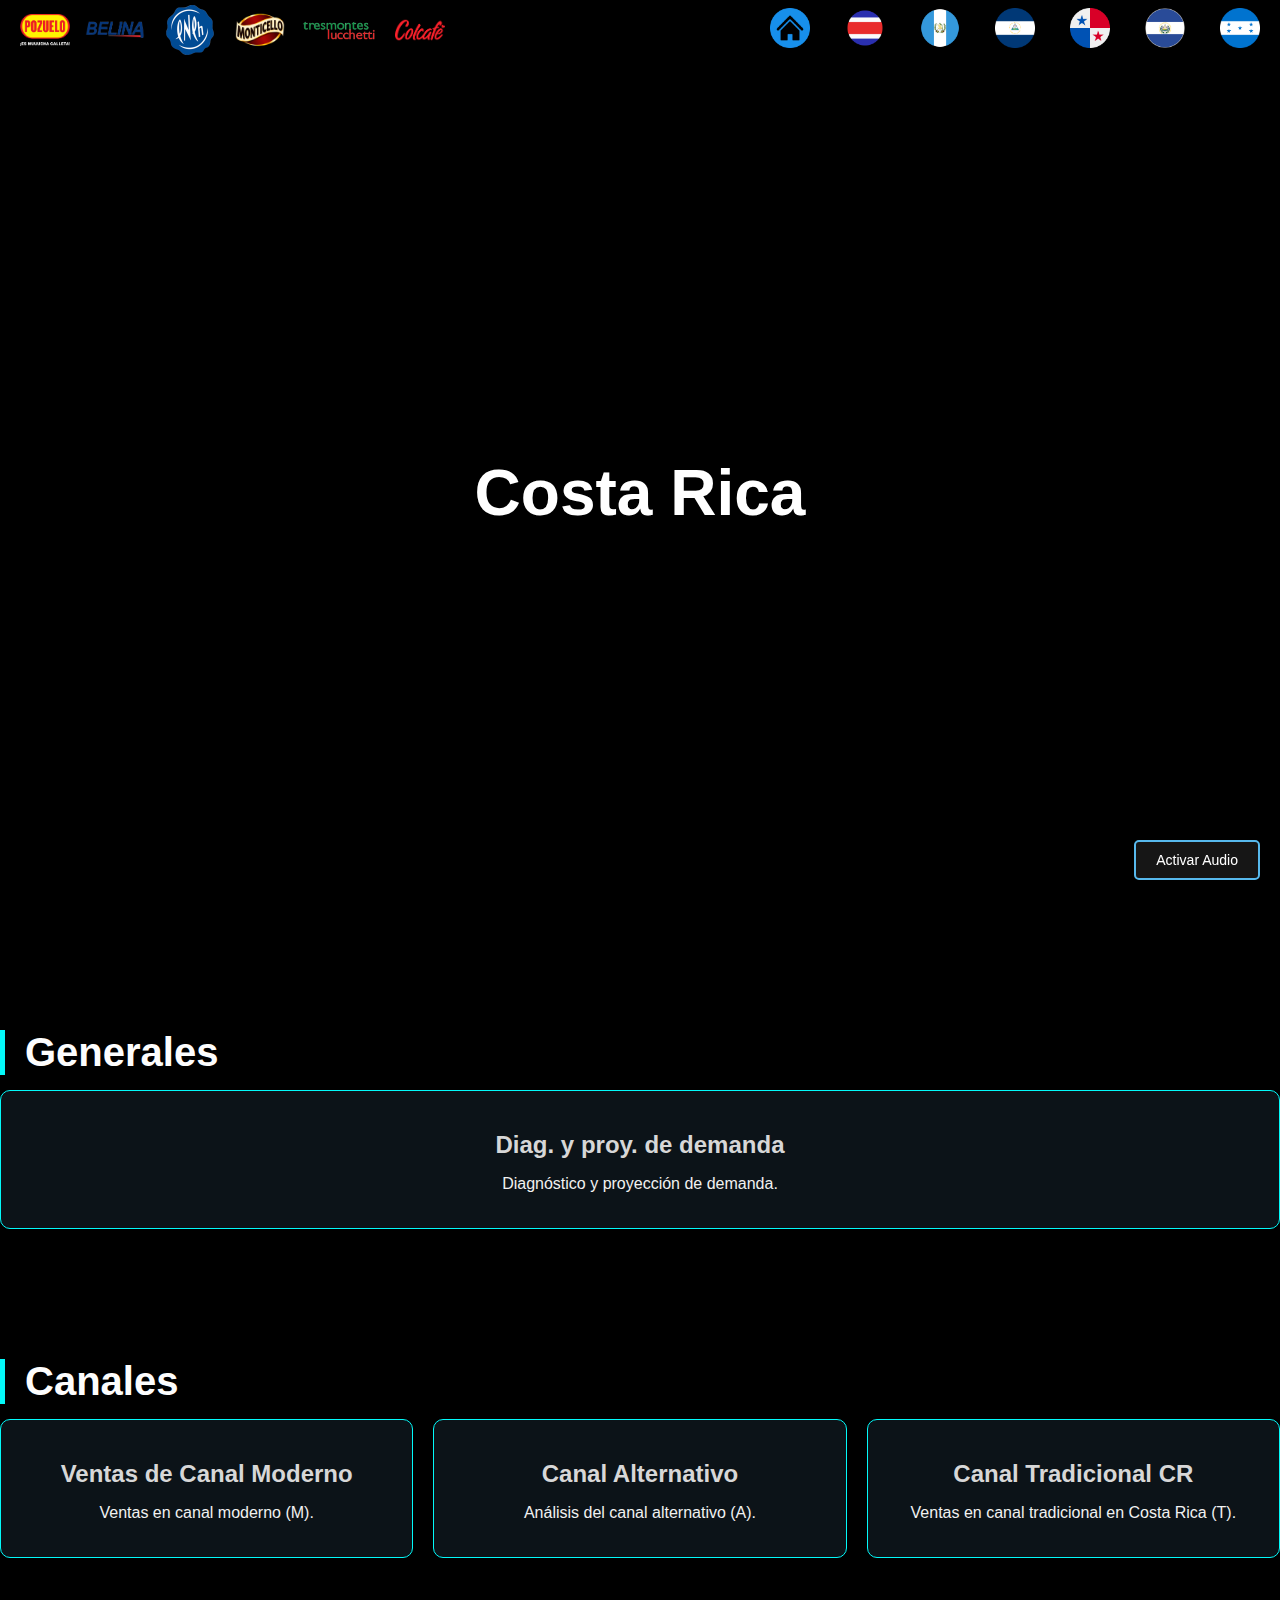
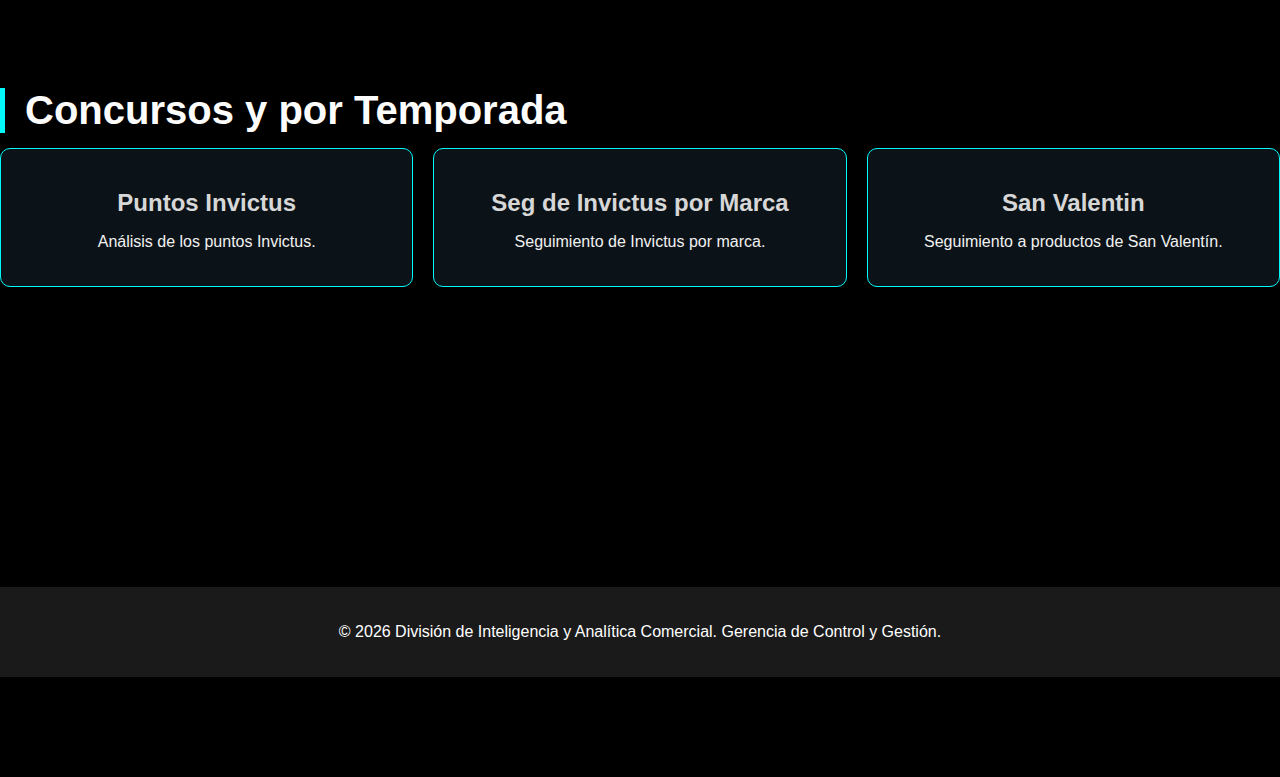
==== cr.html @ caa4abe6 "Add files via upload" ====
<!DOCTYPE html>
<html lang="es">
<head>
    <meta charset="UTF-8">
    <meta name="viewport" content="width=device-width, initial-scale=1.0">
    <title>Inteligencia y Analítica Comercial</title>
    <link rel="stylesheet" href="styles.css">
</head>

<button id="audio-button" onclick="toggleAudio()">Activar Audio</button>

<body>
    <audio id="background-music" loop muted>
        <source src="musica.webm" type="audio/webm">
        Tu navegador no soporta el elemento de audio.
    </audio>
    
   

    <header class="header">
       
        <!-- Logos del lado izquierdo -->
        <div class="logo-container left-logos">
            <img src="Negocios/pz.png" alt="Logo 1" class="company-logo logo-pz">
            <img src="Negocios/be.png" alt="Logo 2" class="company-logo logo-be">
            <img src="Negocios/cnch.png" alt="Logo 3" class="company-logo logo-cnch">
            <img src="Negocios/mn.png" alt="Logo 4" class="company-logo logo-mn">
            <img src="Negocios/tm.png" alt="Logo 5" class="company-logo logo-tm">
            <img src="Negocios/cc.png" alt="Logo 6" class="company-logo logo-cc">
        </div>
    
        <!-- Logos del lado derecho -->
        <div class="logo-container right-logos">
            <a href="index.html">
                <img src="Paises/home.png" alt="Inicio" class="company-logo logo-home">
            </a>
            <a href="cr.html">
                <img src="Paises/cr.png" alt="Costa Rica" class="company-logo logo-cr">
            </a>
            <a href="gt.html">
                <img src="Paises/gt.png" alt="Guatemala" class="company-logo logo-gt">
            </a>
            <a href="ni.html">
                <img src="Paises/ni.png" alt="Nicaragua" class="company-logo logo-ni">
            </a>
            <a href="pa.html">
                <img src="Paises/pa.png" alt="Panamá" class="company-logo logo-pa">
            </a>
            <a href="sv.html">
                <img src="Paises/sv.png" alt="El Salvador" class="company-logo logo-sv">
            </a>
            <a href="hn.html">
                <img src="Paises/hn.png" alt="Honduras" class="company-logo logo-hn">
            </a>
        </div>
            </header>
    
    
    <!-- Sección de video de introducción -->
    <div class="hero-section">

        <!-- Contenedor del título y el GIF -->
        <div class="content-container">
            <!-- Título principal -->
            <h1 class="hero-title_paises" id="titleSection"> Costa Rica </h1>
        </div>
    </div>






        <div class="intro-title">
        </div>


        <h2 class="section-title">Generales</h2>
        <div class="grid-container">
   
            <a href="https://app.powerbi.com/reportEmbed?reportId=870f4114-0eff-41e1-b656-435592fafd74&autoAuth=true&ctid=820fb4b7-4c99-4234-8e77-5038c7b08160" class="report-card" target="_blank">
                <h2 class="report-title">Diag. y proy. de demanda</h2>
                <p class="report-description">Diagnóstico y proyección de demanda.</p>
            </a>
            
     
  
        </div>


        <div class="intro-title">
        </div>



        <h2 class="section-title">Canales</h2>
        <div class="grid-container">
            <!-- Tarjetas de reportes -->
            <!-- Repite esta estructura para cada reporte -->
            
            <a href="https://app.powerbi.com/reportEmbed?reportId=067155af-00c3-4f6c-9f44-f20eb601920e&autoAuth=true&ctid=820fb4b7-4c99-4234-8e77-5038c7b08160" class="report-card" target="_blank">
                <h2 class="report-title">Ventas de Canal Moderno</h2>
                <p class="report-description">Ventas en canal moderno (M).</p>
            </a>

            <a href="https://app.powerbi.com/reportEmbed?reportId=6ba111f3-7c99-4e8c-9124-07a9f9ea5598&autoAuth=true&ctid=820fb4b7-4c99-4234-8e77-5038c7b08160" class="report-card" target="_blank">
                <h2 class="report-title">Canal Alternativo</h2>
                <p class="report-description">Análisis del canal alternativo (A).</p>
            </a>
            
            <a href="https://app.powerbi.com/reportEmbed?reportId=f140df79-e939-4792-bbfd-289208feb7a7&autoAuth=true&ctid=820fb4b7-4c99-4234-8e77-5038c7b08160" class="report-card" target="_blank">
                <h2 class="report-title">Canal Tradicional CR</h2>
                <p class="report-description">Ventas en canal tradicional en Costa Rica (T).</p>
            </a>
        </div>



        <div class="intro-title">
        </div>

        <h2 class="section-title">Concursos y por Temporada</h2>
        <div class="grid-container">
            <!-- Tarjetas de reportes -->
            <!-- Repite esta estructura para cada reporte -->
            
            
            <a href="https://lookerstudio.google.com/reporting/a5699c7a-8678-40a9-bf2e-cd4897d7f167" class="report-card" target="_blank">
                <h2 class="report-title">Puntos Invictus</h2>
                <p class="report-description">Análisis de los puntos Invictus.</p>
            </a>
        
            <a href="https://lookerstudio.google.com/s/qFAMxRIc_8o" class="report-card" target="_blank">
                <h2 class="report-title">Seg de Invictus por Marca</h2>
                <p class="report-description">Seguimiento de Invictus por marca.</p>
            </a>

            <!-- <a href="https://lookerstudio.google.com/s/hvMQRsELWe4" class="report-card" target="_blank">
                <h2 class="report-title">Concurso Lucchetti</h2>
                <p class="report-description">Datos relacionados con el concurso Lucchetti.</p>
            </a> -->
            
            <a href="https://lookerstudio.google.com/s/pIA4o30tIjk" class="report-card" target="_blank">
                <h2 class="report-title">San Valentin</h2>
                <p class="report-description">Seguimiento a productos de San Valentín.</p>
            </a>
        </div>

    


       








    </section>


    <div class="intro-title">
    </div>

    <div class="intro-title">
    </div>

    <div class="intro-title">
    </div>

    <footer class="footer">
        <p>&copy; <span id="currentYear"></span> División de Inteligencia y Analítica Comercial. Gerencia de Control y Gestión.</p>
    </footer>
    
    <div class="intro-title">
     </div>

    <script>
        // Script para establecer el año actual en el pie de página
        document.getElementById("currentYear").textContent = new Date().getFullYear();
    </script>

    <script>
        window.addEventListener('DOMContentLoaded', () => {
            // Definir la duración del desplazamiento (en milisegundos)
            const idleTimeLimit = 10000; // 10 segundos de inactividad para activar el scroll automático

            // Definir el punto específico para el desplazamiento (en píxeles)
            const scrollPoint = 780; // Desplazarse a los 500 píxeles de la página

            // Variable para almacenar el temporizador de inactividad
            let inactivityTimer;

            // Función para hacer scroll hacia el punto especificado
            const scrollToPoint = (position) => {
                window.scrollTo({
                    top: position, 
                    behavior: 'smooth' // Scroll suave
                });
            };

            // Función para iniciar el scroll automático después de la inactividad
            const startAutoScroll = () => {
                // Este setTimeout ejecuta el scroll después de 10 segundos de inactividad
                inactivityTimer = setTimeout(() => {
                    scrollToPoint(scrollPoint); // Hacer scroll hacia el punto especificado
                }, idleTimeLimit);
            };

            // Iniciar el scroll automático al cargar la página si no hay interacción
            startAutoScroll();

            // Detener el scroll automático cuando el usuario haga scroll
            window.addEventListener('scroll', () => {
                clearTimeout(inactivityTimer); // Detener el temporizador de inactividad
                // Después de que el usuario haga scroll, no se activará más el scroll automático
            });
        });
    </script>





    <script>
        // Obtener los elementos de video, gif y título
        const videoElement = document.getElementById('videoSection');
        const gifElement = document.getElementById('gifSection');
        const titleElement = document.getElementById('titleSection');

        // Definir el punto de scroll
        const scrollPoint = 780;

        // Función para hacer el scroll
        function scrollToPoint() {
            window.scrollTo({
                top: scrollPoint,
                behavior: 'smooth' // Esto agrega una animación de desplazamiento suave
            });
        }

        // Agregar el evento de clic a los elementos
        videoElement.addEventListener('click', scrollToPoint);
        gifElement.addEventListener('click', scrollToPoint);
        titleElement.addEventListener('click', scrollToPoint);

    </script>


















    <script>
        const audio = document.getElementById('background-music');
        const button = document.getElementById('audio-button');

        function toggleAudio() {
            if (audio.paused) {
                audio.play();  // Reproduce el audio
                audio.muted = false;  // Desactiva el silencio
                button.textContent = 'Pausar Audio'; // Cambia el texto del botón
            } else {
                audio.pause();  // Pausa el audio
                button.textContent = 'Activar Audio'; // Cambia el texto del botón
            }
        }
    </script>
</body>


</html>
---- styles.css ----
/* Estilos generales */
body {
    background-color: #000; /* Fondo negro en todo el sitio */
    margin: 0;
    padding: 0;
    font-family: Arial, sans-serif;
}

/* Encabezado */
.header {
    position: fixed;
    top: 0;
    width: 100%;
    height: 60px;
    background-color: rgba(0, 0, 0, 0.8);
    display: flex;
    align-items: center;
    justify-content: space-between; /* Espaciado uniforme entre elementos */
    z-index: 10;
    box-shadow: 0 2px 5px rgba(0, 0, 0, 0.5);
    padding: 0 20px; /* Espaciado lateral */
}


.logo-container {
    display: flex;
    align-items: center;
    gap: 15px; /* Espaciado entre logos */
}

.header-text {
    white-space: normal; /* Permite el salto de línea */
    font-size: 14px;
    font-weight: bold;
    text-align: right;
    color: #ffffff; /* Color blanco */
    display: none; /* Inicialmente oculto */
    transition: opacity 0.5s ease; /* Transición de opacidad para suavizar la aparición */
    flex-grow: 0.85; /* Hace que el texto ocupe el espacio disponible */
    overflow: hidden; /* Asegura que no se recorte el texto */
}

/* Tamaño general de los logos */
.company-logo {
    object-fit: contain; /* Asegura que la proporción de la imagen se mantenga */
}

/* Estilos específicos para cada logo */
.logo-pz {
    width: 50px;
    height: 50px;
}

.logo-be {
    width: 60px;
    height: 40px;
}

.logo-cnch {
    width: 60px;
    height: 50px;
}

.logo-mn {
    width: 50px;
    height: 50px;
}

.logo-tm {
    width: 80px;
    height: 60px;
}

.logo-cc {
    width: 50px;
    height: 50px;
}


/* Estilos específicos para los logos de la derecha */
.logo-cr,
.logo-gt,
.logo-ni,
.logo-pa,
.logo-sv,
.logo-hn,
.logo-home {
    width: 40px;
    height: 40px;
}

/* Contenedor de logos del lado derecho */
.right-logos {
    justify-content: flex-end;
    padding-right: 20px; /* Agrega espacio entre los logos y el borde derecho */
}

/* Si prefieres margen en el último logo del lado derecho */
.right-logos .company-logo:last-child {
    margin-right: 20px; /* Espacio específico solo para el último logo */
}


/* Sección de video de introducción */
.hero-section {
    width: 100%;
    height: 100vh;
    overflow: hidden;
    position: relative;
}

.gif-overlay {
    position: absolute;
    z-index: 2; /* Above the video */
    width: 220px; /* Adjust size */
    height: auto;
    top: 300px; /* Control position Y */
    left: 290px; /* Control position X */
}

.background-video {
    position: absolute;
    top: 0;
    left: 0;
    width: 100%;
    height: 100%;
    object-fit: cover;
    z-index: -1;
}

.hero-title {
    position: absolute;
    top: 50%;
    left: 55%;
    transform: translate(-50%, -50%);
    font-size: 4rem;
    text-align: center; /* Alineación centrada */
    color: #fff;
    text-shadow: 10px 10px 10px rgba(0, 0, 0, 0.6);
}

.hero-title_paises {
    position: absolute;
    top: 50%;
    left: 50%;
    transform: translate(-50%, -50%);
    font-size: 4rem;
    text-align: center; /* Alineación centrada */
    color: #fff;
    text-shadow: 10px 10px 10px rgba(0, 0, 0, 0.6);
}

/* Título entre el video y los reportes */
.intro-title {
    padding: 50px;
    background-color: transparent;
    color: transparent;
    font-size: 0;
    text-align: center;
}

/* Sección de reportes */
.reports-section {
    padding: 150px 50px 50px;
    margin-top: 100px; /* Evita que se superponga con el encabezado */
    background: linear-gradient(to bottom, #000000, #00000000);
    position: relative;
}


/* Estilo para los títulos de las secciones */
.section-title {
    font-size: 40px; /* Tamaño del texto */
    font-weight: bold; /* Negrita */
    color: #fdfdfd; /* Color del texto (puedes cambiarlo por el que prefieras) */
    margin-top: 30px; /* Espacio superior */
    margin-bottom: 15px; /* Espacio inferior */
    text-align: left; /* Alineación del texto */
    padding-left: 20px; /* Espaciado a la izquierda */
    border-left: 5px solid #03f9f9; /* Línea a la izquierda */
    font-family: 'Arial', sans-serif; /* Tipo de letra */
}


/* Fondo del video en la sección de reportes */
.reports-background {
    position: absolute;
    top: 0;
    left: 0;
    width: 100%;
    height: 100%;
    z-index: -1; /* Asegura que esté detrás de los contenidos */
}

.reports-background-video {
    position: absolute;
    top: 0;
    left: 0;
    width: 100%;
    height: 100%;
    object-fit: cover;
    z-index: -1;
    object-fit: cover;
    filter: blur(15px); /* Difumina el fondo */
}

.grid-container {
    display: grid;
    grid-template-columns: repeat(auto-fit, minmax(200px, 1fr));
    gap: 20px;
    z-index: 2;
    position: relative;
}

/* Estilos para hacer toda la tarjeta clickeable */
.report-card {
    display: block; /* Hace que el enlace ocupe toda la tarjeta */
    background: rgba(120, 191, 233, 0.1);
    border: 1px solid #03f9f9;
    border-radius: 10px;
    padding: 20px;
    text-align: center;
    box-shadow: 0 4px 15px rgba(0, 0, 0, 0.1);
    transition: transform 0.3s, box-shadow 0.3s;
    text-decoration: none; /* Elimina el subrayado del enlace */
}

.report-card:hover {
    transform: translateY(-10px);
    box-shadow: 0 8px 20px rgba(0, 0, 0, 0.7);
}

.report-title {
    font-size: 1.5rem;
    margin-bottom: 10px;
    color: #d7d7d7; /* Cambia a verde */
}

.report-description {
    font-size: 1rem;
    margin-bottom: 15px;
    color: #f1f1f1; /* Cambia a blanco suave */
}

.report-card a {
    color: inherit; /* Hereda el color de la tarjeta */
}

/* Pie de página */
.footer {
    text-align: center;
    padding: 20px;
    background-color: #1a1a1a;
    color: #fff;
}


#audio-button {
    position: fixed; /* Hace que el botón sea flotante */
    bottom: 20px; /* Posición desde la parte inferior */
    right: 20px; /* Posición desde la parte derecha */
    background-color: rgb(22, 22, 22);
    color: white;
    border: 2px solid #57b9ed;
    padding: 10px 20px;
    cursor: pointer;
    font-size: 14px;
    border-radius: 5px; /* Bordes redondeados */
    box-shadow: 0 4px 6px rgba(0, 0, 0, 0.2); /* Sombra para destacar */
    z-index: 1000; /* Asegura que esté encima de otros elementos */
}

#audio-button:hover {
    background-color: #4a4848; /* Cambia el color al pasar el ratón */
}



/* Estilo para las líneas de texto */
.line {
    font-size: 15px;
    font-weight: bold;
}
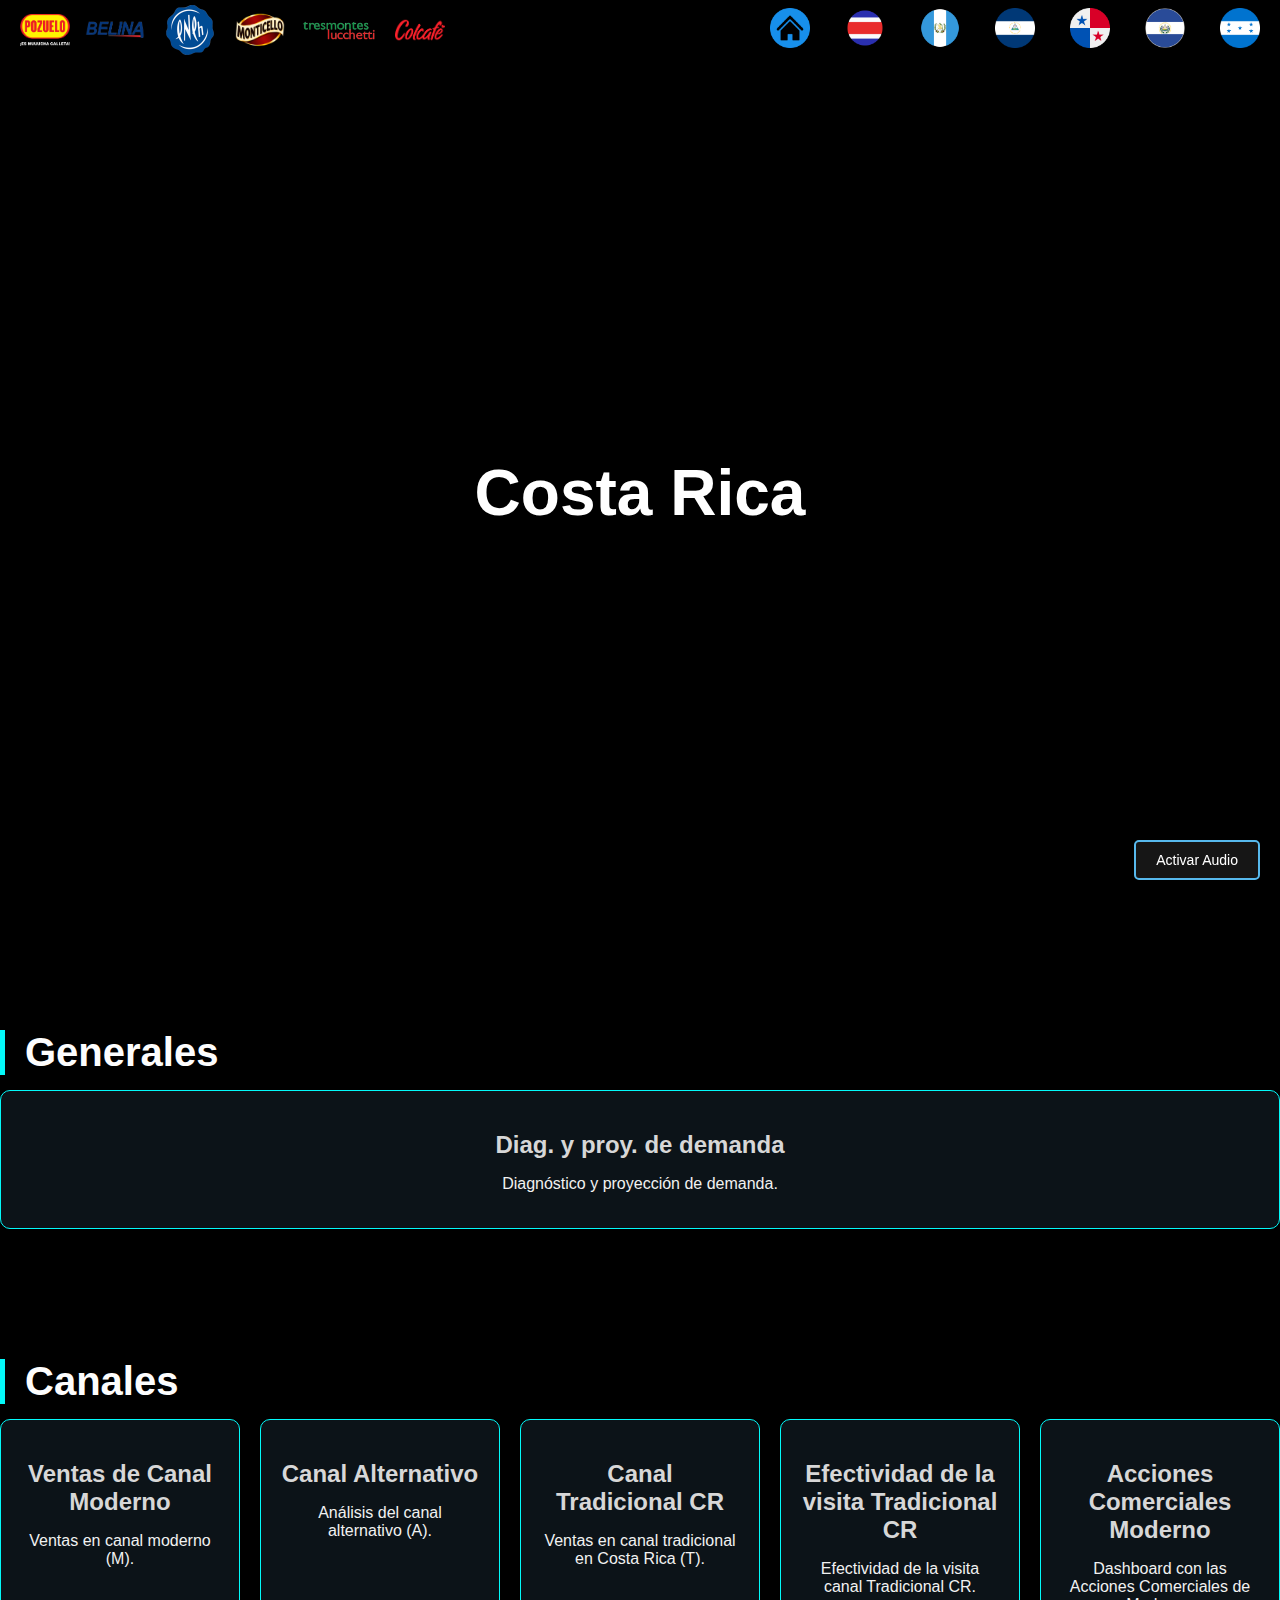
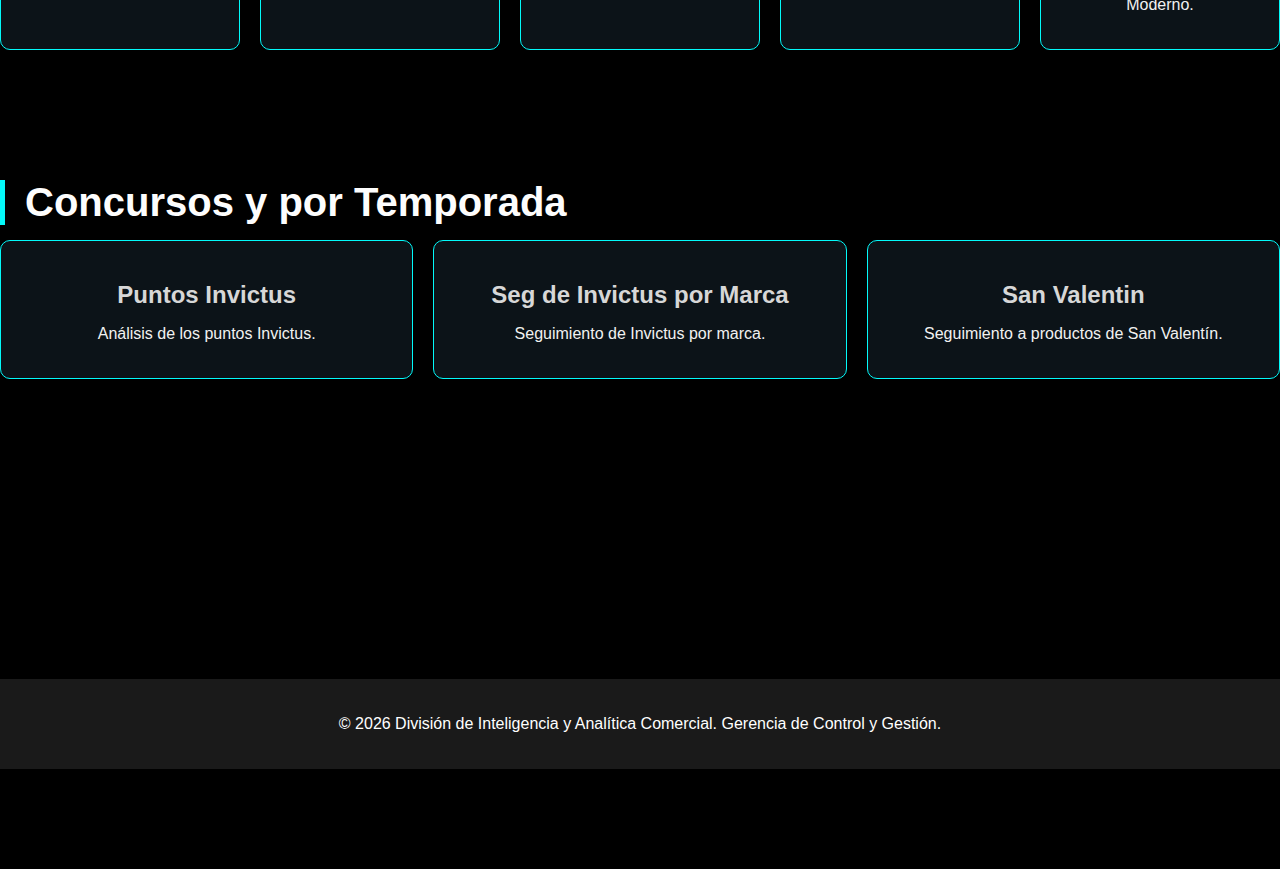
==== commit 42f2cd73: "cr.html" ====
--- a/cr.html
+++ b/cr.html
@@ -112,6 +112,15 @@
                 <h2 class="report-title">Canal Tradicional CR</h2>
                 <p class="report-description">Ventas en canal tradicional en Costa Rica (T).</p>
             </a>
+            <a href="https://app.powerbi.com/reportEmbed?reportId=2d5773ac-3fcb-47b3-8f56-4358428fea9f&autoAuth=true&ctid=820fb4b7-4c99-4234-8e77-5038c7b08160" class="report-card" target="_blank">
+                <h2 class="report-title">Efectividad de la visita Tradicional CR</h2>
+                <p class="report-description">Efectividad de la visita canal Tradicional CR.</p>
+            </a>
+
+            <a href="https://lookerstudio.google.com/reporting/d194ee97-2ab9-4d00-a926-49300378f1f0" class="report-card" target="_blank">
+                <h2 class="report-title">Acciones Comerciales Moderno</h2>
+                <p class="report-description">Dashboard con las Acciones Comerciales de Moderno.</p>
+            </a>
         </div>
 
 
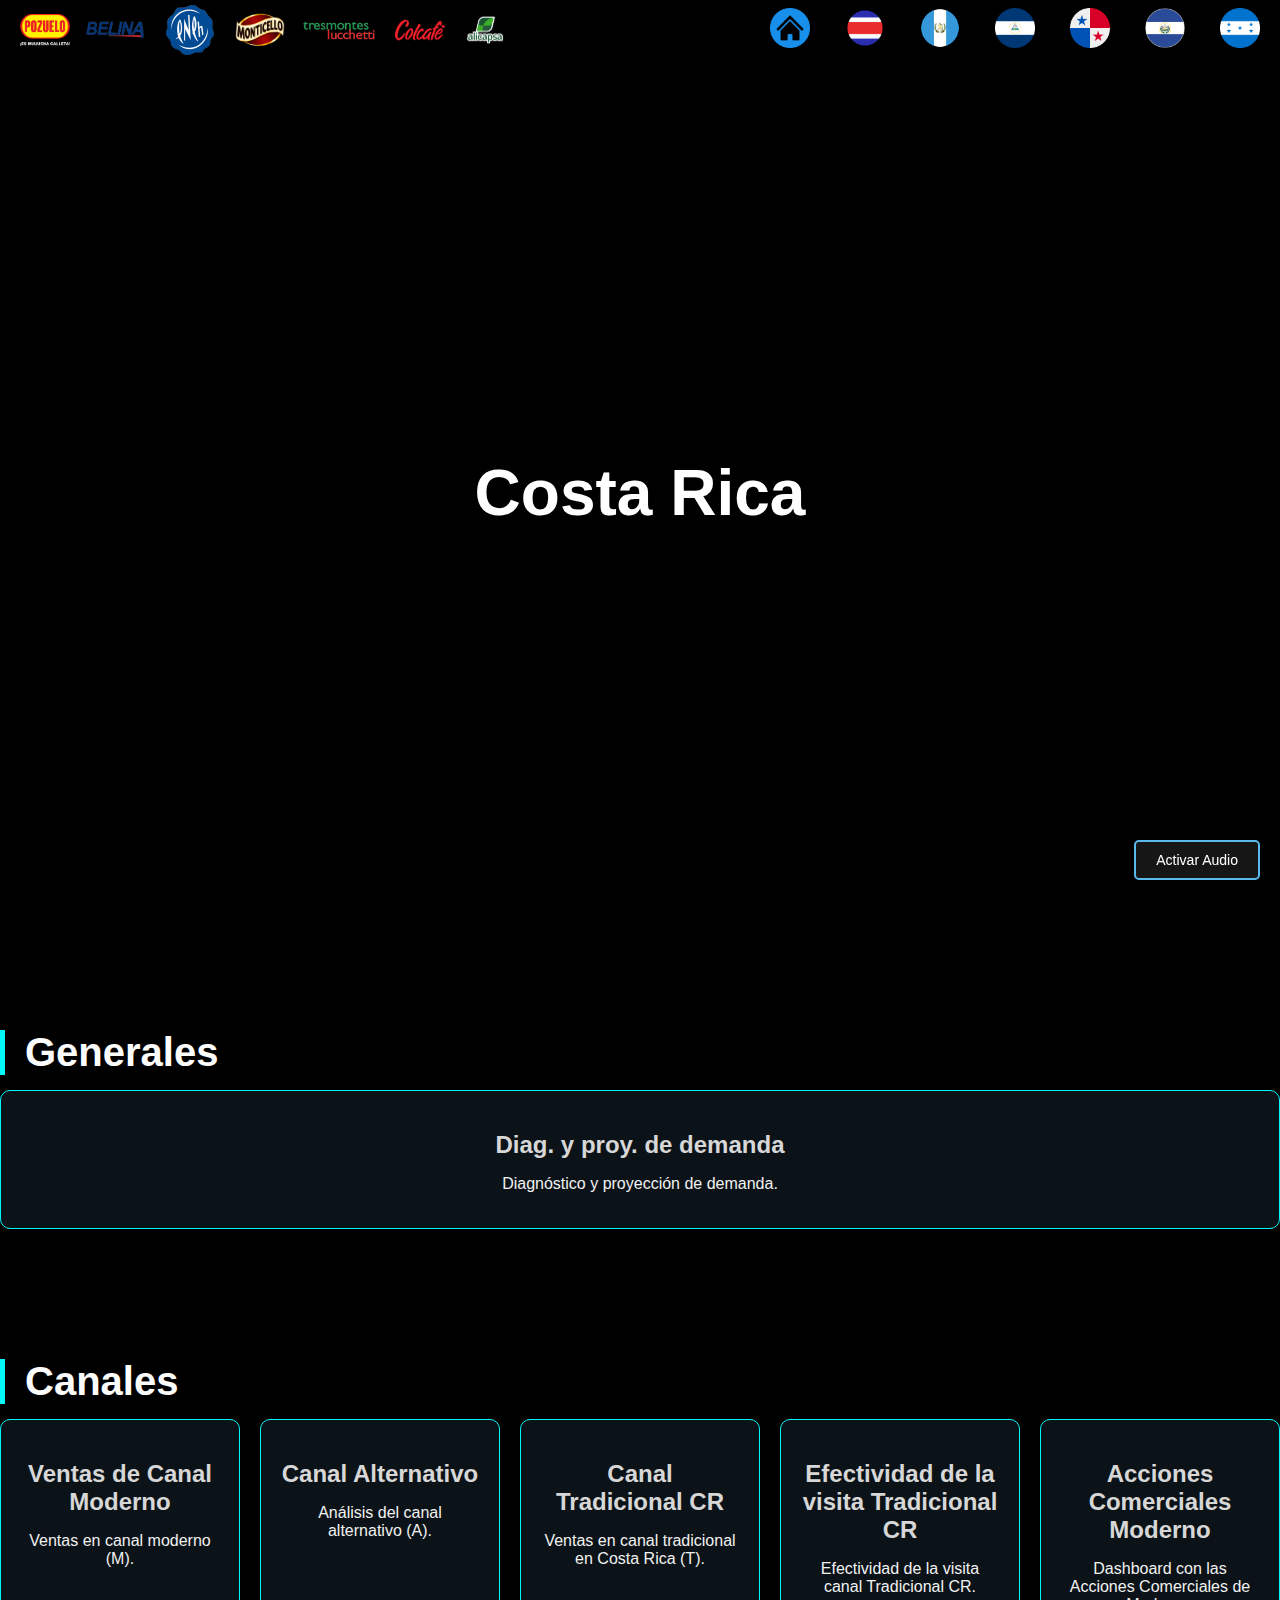
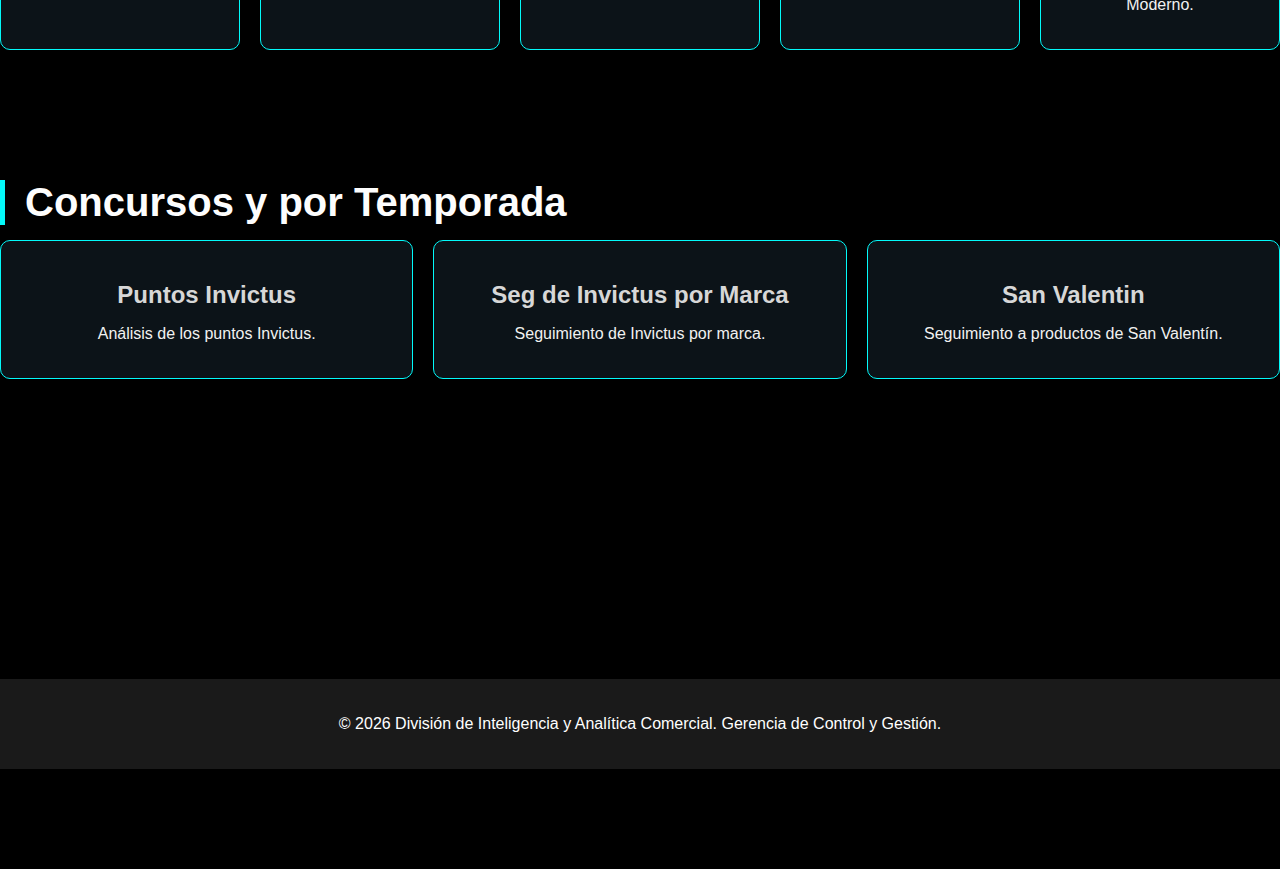
==== commit 6610ac82: "cr.html" ====
--- a/cr.html
+++ b/cr.html
@@ -27,6 +27,7 @@
             <img src="Negocios/mn.png" alt="Logo 4" class="company-logo logo-mn">
             <img src="Negocios/tm.png" alt="Logo 5" class="company-logo logo-tm">
             <img src="Negocios/cc.png" alt="Logo 6" class="company-logo logo-cc">
+            <img src="Negocios/alicapsa.png" alt="Logo 7" class="company-logo logo-al">
         </div>
     
         <!-- Logos del lado derecho -->
--- a/styles.css
+++ b/styles.css
@@ -76,6 +76,11 @@
     height: 50px;
 }
 
+.logo-al {
+    width: 50px;
+    height: 50px;
+}
+
 
 /* Estilos específicos para los logos de la derecha */
 .logo-cr,
@@ -157,6 +162,13 @@
     color: transparent;
     font-size: 0;
     text-align: center;
+}
+
+.title-image {
+    height: 2em; /* Mantén el tamaño relativo al texto */
+    margin-left: 10px;
+    vertical-align: middle; /* Asegura alineación vertical con el texto */
+    transform-origin: center; /* Ajusta el punto de rotación al centro */
 }
 
 /* Sección de reportes */
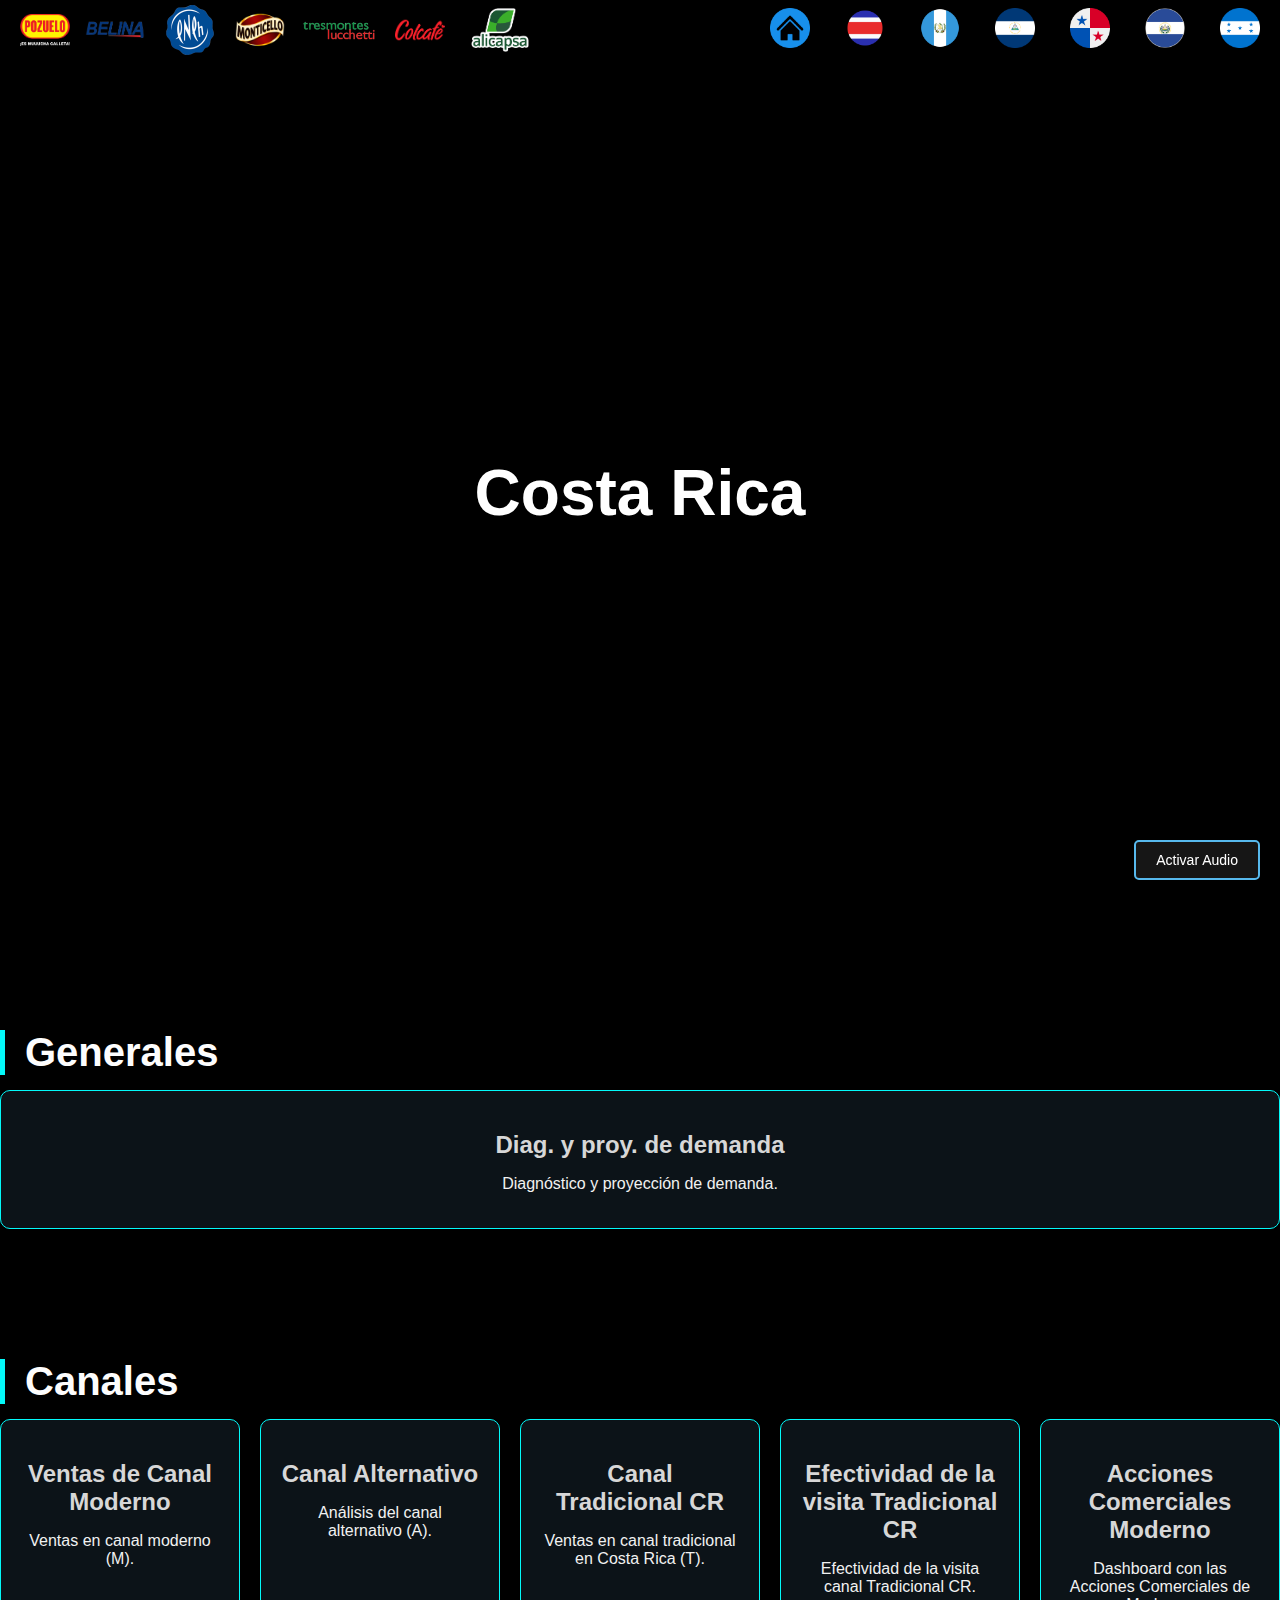
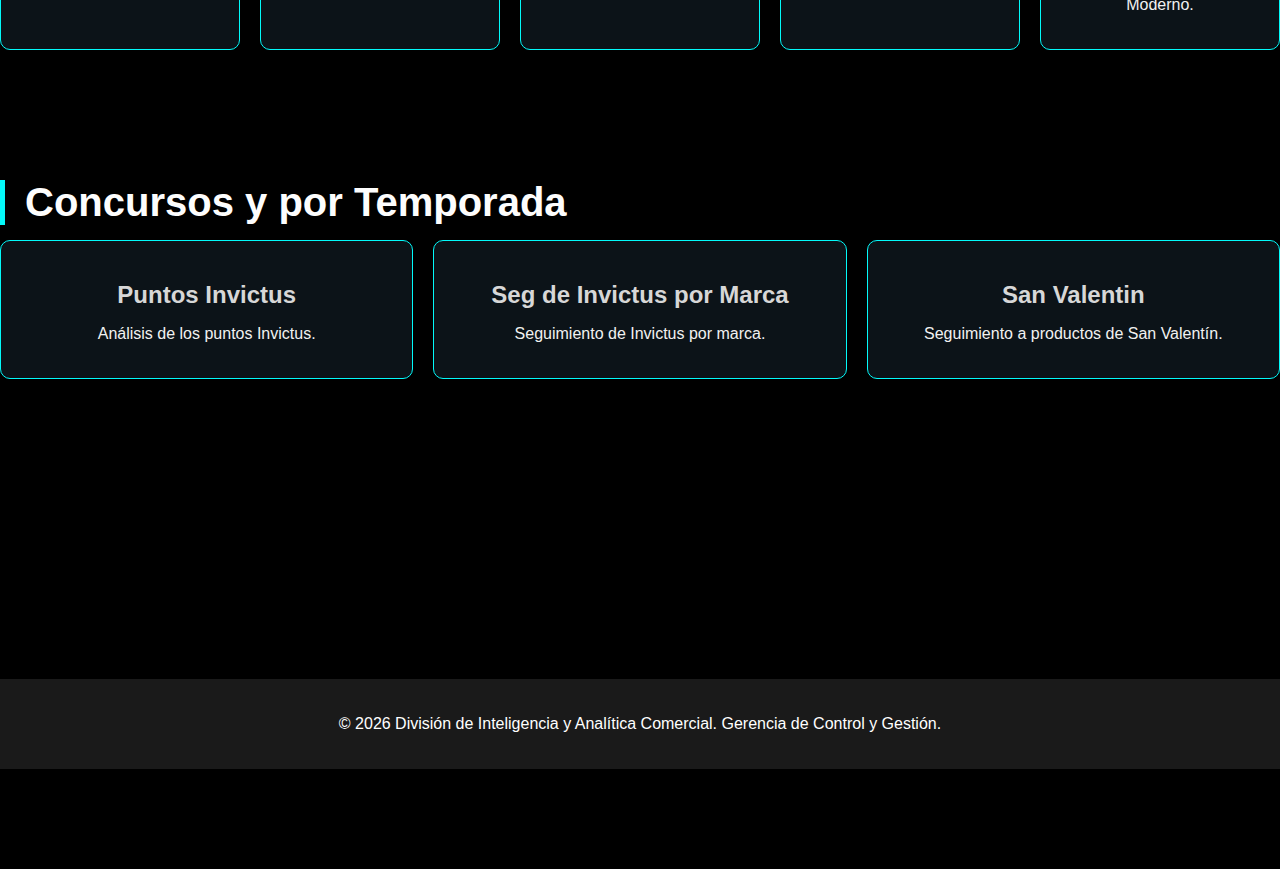
==== commit 61bd24c5: "Add files via upload" ====
--- a/cr.html
+++ b/cr.html
@@ -135,22 +135,17 @@
             <!-- Repite esta estructura para cada reporte -->
             
             
-            <a href="https://lookerstudio.google.com/reporting/a5699c7a-8678-40a9-bf2e-cd4897d7f167" class="report-card" target="_blank">
+            <a class="report-card" target="_blank">
                 <h2 class="report-title">Puntos Invictus</h2>
                 <p class="report-description">Análisis de los puntos Invictus.</p>
             </a>
         
-            <a href="https://lookerstudio.google.com/s/qFAMxRIc_8o" class="report-card" target="_blank">
+            <a  class="report-card" target="_blank">
                 <h2 class="report-title">Seg de Invictus por Marca</h2>
                 <p class="report-description">Seguimiento de Invictus por marca.</p>
             </a>
-
-            <!-- <a href="https://lookerstudio.google.com/s/hvMQRsELWe4" class="report-card" target="_blank">
-                <h2 class="report-title">Concurso Lucchetti</h2>
-                <p class="report-description">Datos relacionados con el concurso Lucchetti.</p>
-            </a> -->
-            
-            <a href="https://lookerstudio.google.com/s/pIA4o30tIjk" class="report-card" target="_blank">
+            
+            <a class="report-card" target="_blank">
                 <h2 class="report-title">San Valentin</h2>
                 <p class="report-description">Seguimiento a productos de San Valentín.</p>
             </a>
--- a/styles.css
+++ b/styles.css
@@ -77,8 +77,8 @@
 }
 
 .logo-al {
-    width: 50px;
-    height: 50px;
+    width: 80px;
+    height: 80px;
 }
 
 
@@ -222,11 +222,11 @@
     gap: 20px;
     z-index: 2;
     position: relative;
-}
-
-/* Estilos para hacer toda la tarjeta clickeable */
-.report-card {
-    display: block; /* Hace que el enlace ocupe toda la tarjeta */
+  }
+  
+  /* Estilos para tarjetas clickeables */
+  .report-card {
+    display: block;
     background: rgba(120, 191, 233, 0.1);
     border: 1px solid #03f9f9;
     border-radius: 10px;
@@ -234,29 +234,61 @@
     text-align: center;
     box-shadow: 0 4px 15px rgba(0, 0, 0, 0.1);
     transition: transform 0.3s, box-shadow 0.3s;
-    text-decoration: none; /* Elimina el subrayado del enlace */
-}
-
-.report-card:hover {
+    text-decoration: none;
+  }
+  
+  .report-card:hover {
     transform: translateY(-10px);
     box-shadow: 0 8px 20px rgba(0, 0, 0, 0.7);
-}
-
-.report-title {
+  }
+  
+  .report-title {
     font-size: 1.5rem;
     margin-bottom: 10px;
-    color: #d7d7d7; /* Cambia a verde */
-}
-
-.report-description {
+    color: #d7d7d7;
+  }
+  
+  .report-description {
     font-size: 1rem;
     margin-bottom: 15px;
-    color: #f1f1f1; /* Cambia a blanco suave */
-}
-
-.report-card a {
-    color: inherit; /* Hereda el color de la tarjeta */
-}
+    color: #f1f1f1;
+  }
+  
+  .report-card a {
+    color: inherit;
+  }
+  
+  /* Estilo para tarjetas deshabilitadas */
+  .report-card.disabled {
+    border: 1px solid gray;
+    cursor: not-allowed;
+    background: rgba(200, 200, 200, 0.1);
+    box-shadow: none;
+  }
+  
+  .report-card.disabled:hover {
+    transform: none;
+    box-shadow: none;
+  }
+  
+/* Tooltip actualizado */
+.tooltip {
+    display: none;
+    position: absolute;
+    background: rgba(0, 0, 0, 0.8);
+    color: white;
+    padding: 5px 10px;
+    border-radius: 5px;
+    font-size: 0.9rem;
+    pointer-events: none; /* Evita que interfiera con el mouse */
+    white-space: nowrap;
+    z-index: 10;
+  }
+  
+  .report-card.disabled:hover + .tooltip {
+    display: block;
+  }
+  
 
 /* Pie de página */
 .footer {
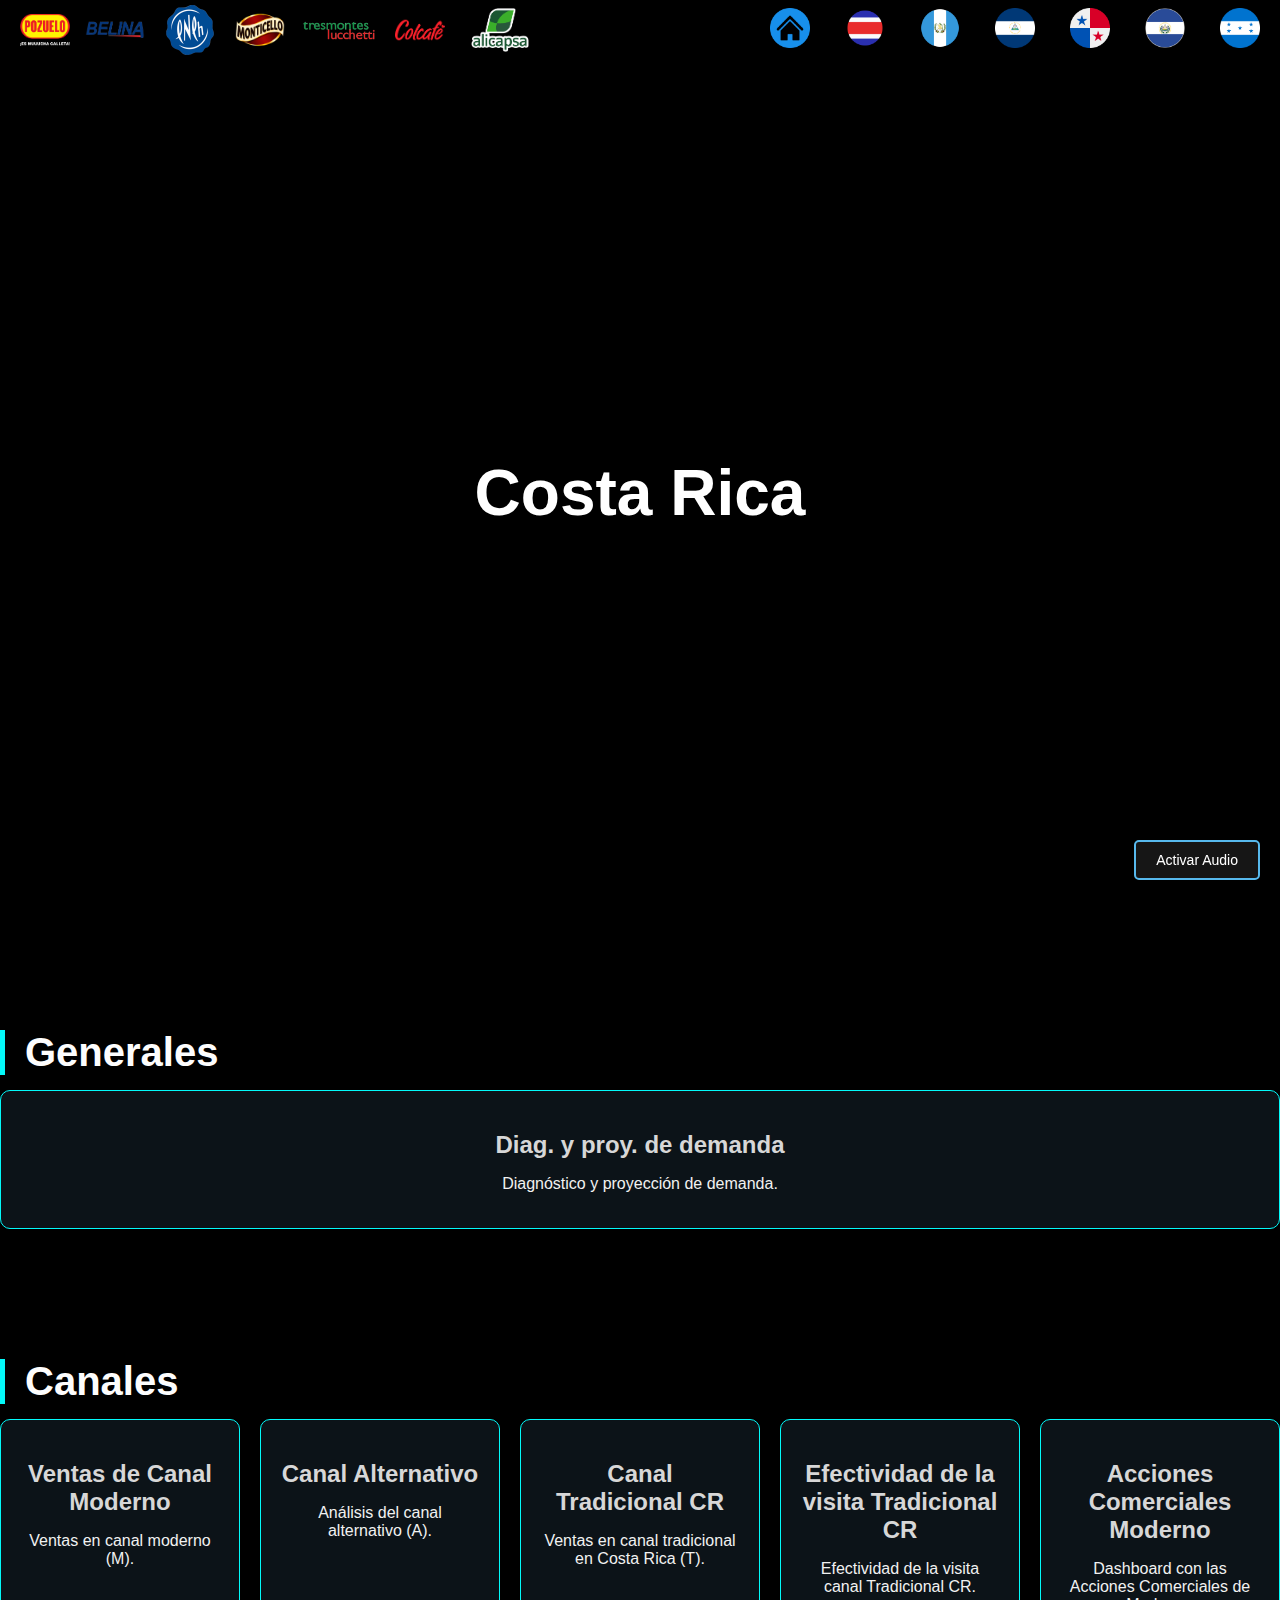
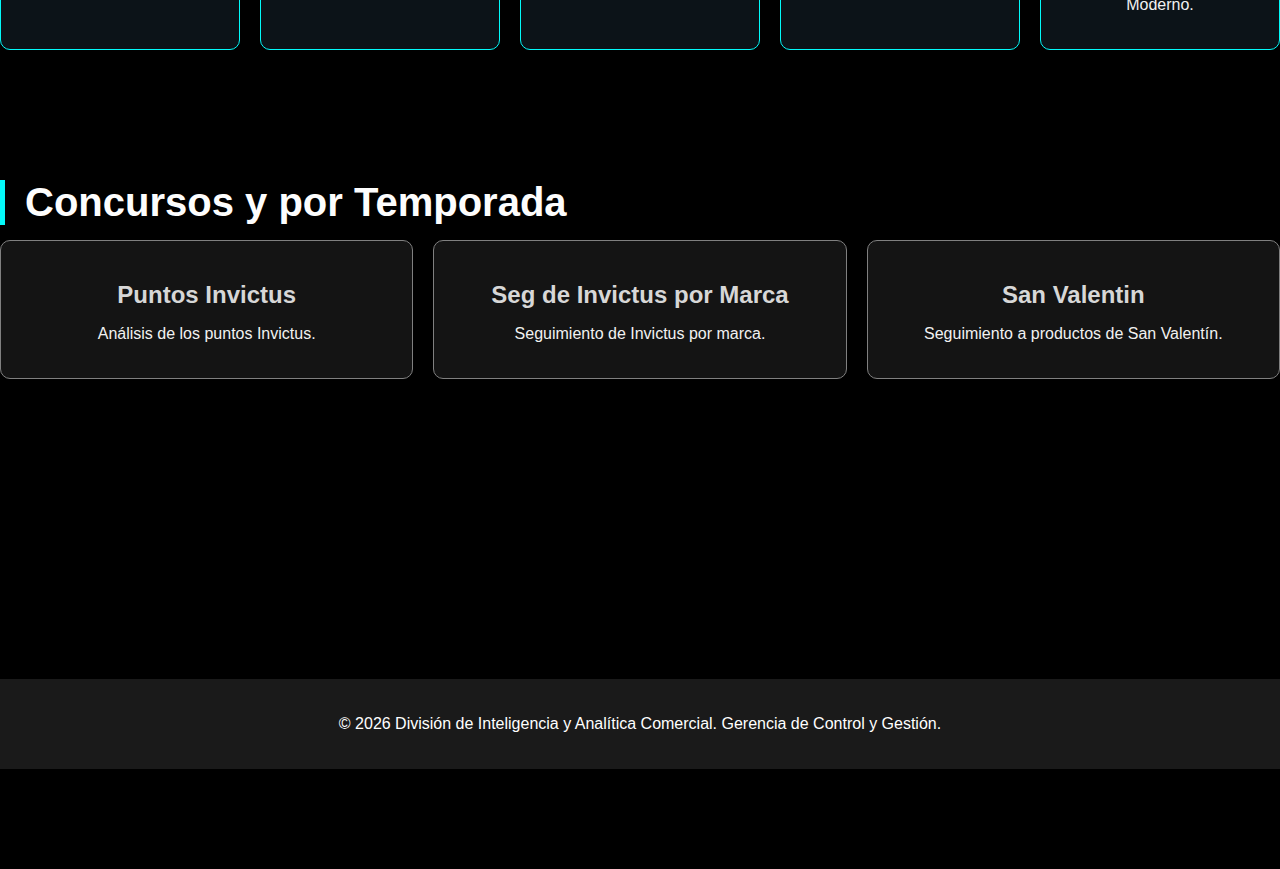
==== commit 4ff1f28a: "Add files via upload" ====
--- a/cr.html
+++ b/cr.html
@@ -256,6 +256,41 @@
 
 
 
+    <script>// Selecciona todas las tarjetas  Esto es para ensombrecer los cuadros
+
+        // Selecciona todas las tarjetas
+        const reportCards = document.querySelectorAll(".report-card");
+
+        reportCards.forEach(card => {
+        const href = card.getAttribute("href");
+
+        // Crear el tooltip dinámicamente
+        const tooltip = document.createElement("span");
+        tooltip.classList.add("tooltip");
+        tooltip.textContent = "Informe deshabilitado";
+        document.body.appendChild(tooltip);
+
+        // Si no tiene href, agregar clase "disabled" y gestionar el tooltip
+        if (!href) {
+            card.classList.add("disabled");
+            card.addEventListener("click", event => {
+            event.preventDefault(); // Evitar que se abra el enlace
+            });
+
+            card.addEventListener("mousemove", event => {
+            tooltip.style.display = "block";
+            tooltip.style.left = `${event.pageX + 10}px`; // Ajuste horizontal
+            tooltip.style.top = `${event.pageY + 10}px`; // Ajuste vertical
+            });
+
+            card.addEventListener("mouseleave", () => {
+            tooltip.style.display = "none";
+            });
+        }
+        });
+
+
+    </script>
 
 
 
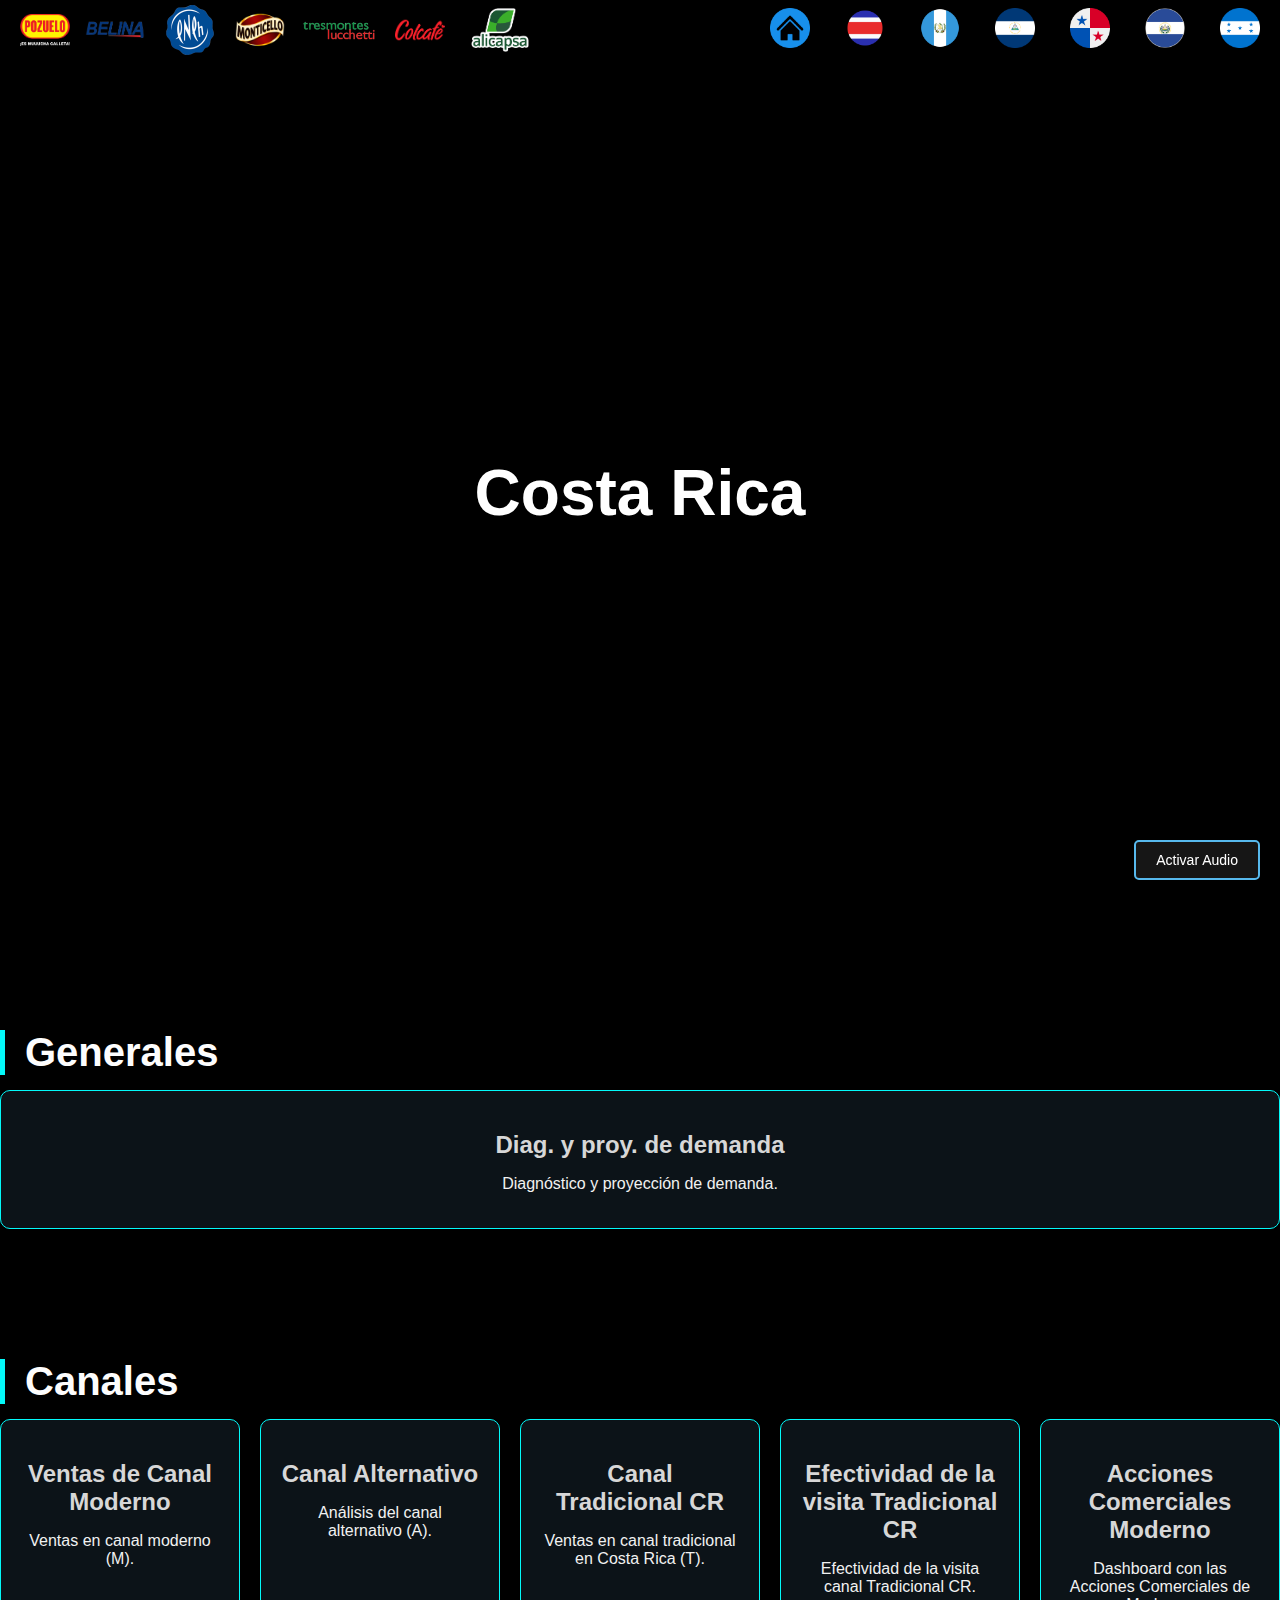
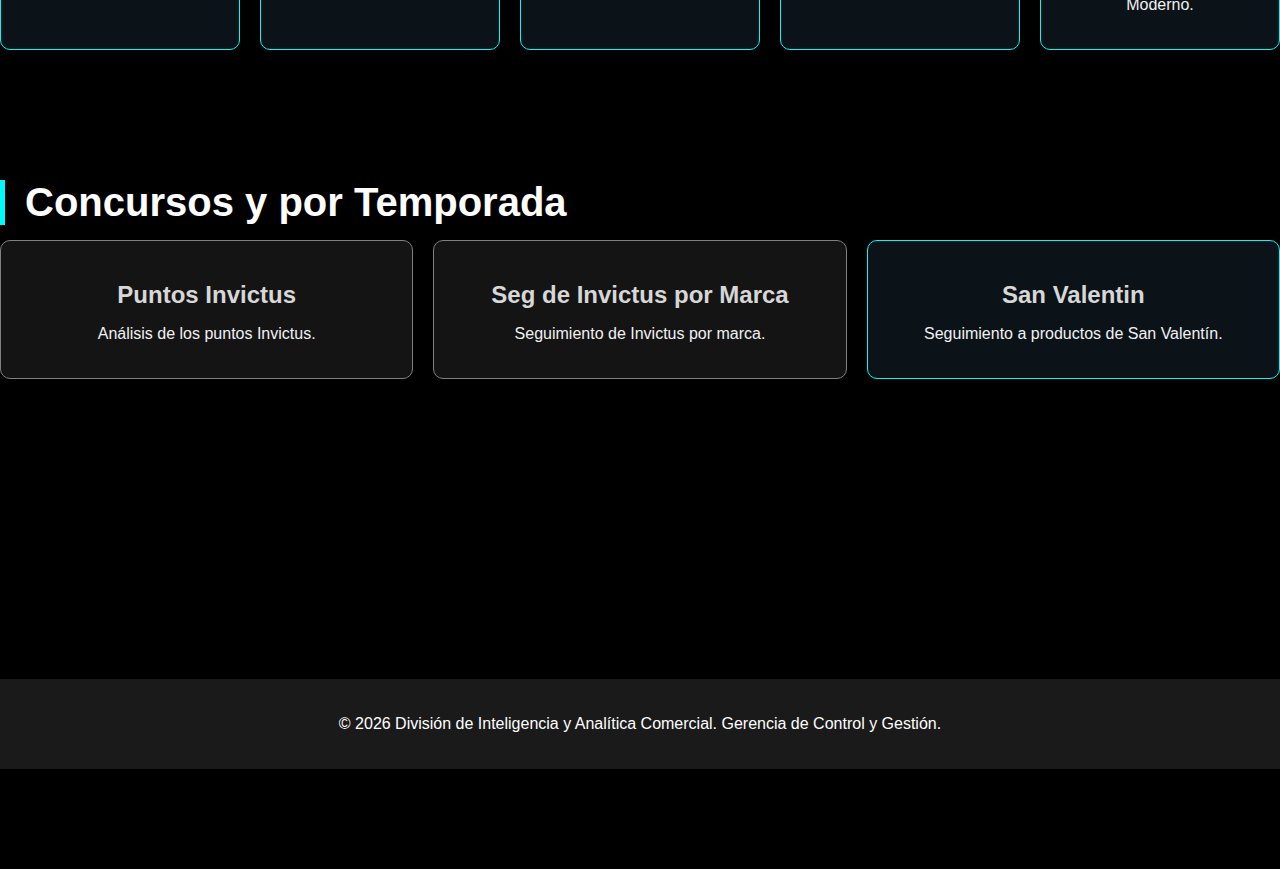
==== commit d93d3c69: "Add files via upload" ====
--- a/cr.html
+++ b/cr.html
@@ -145,7 +145,7 @@
                 <p class="report-description">Seguimiento de Invictus por marca.</p>
             </a>
             
-            <a class="report-card" target="_blank">
+            <a href="https://lookerstudio.google.com/s/pdRxAU3GGWo" class="report-card" target="_blank">
                 <h2 class="report-title">San Valentin</h2>
                 <p class="report-description">Seguimiento a productos de San Valentín.</p>
             </a>
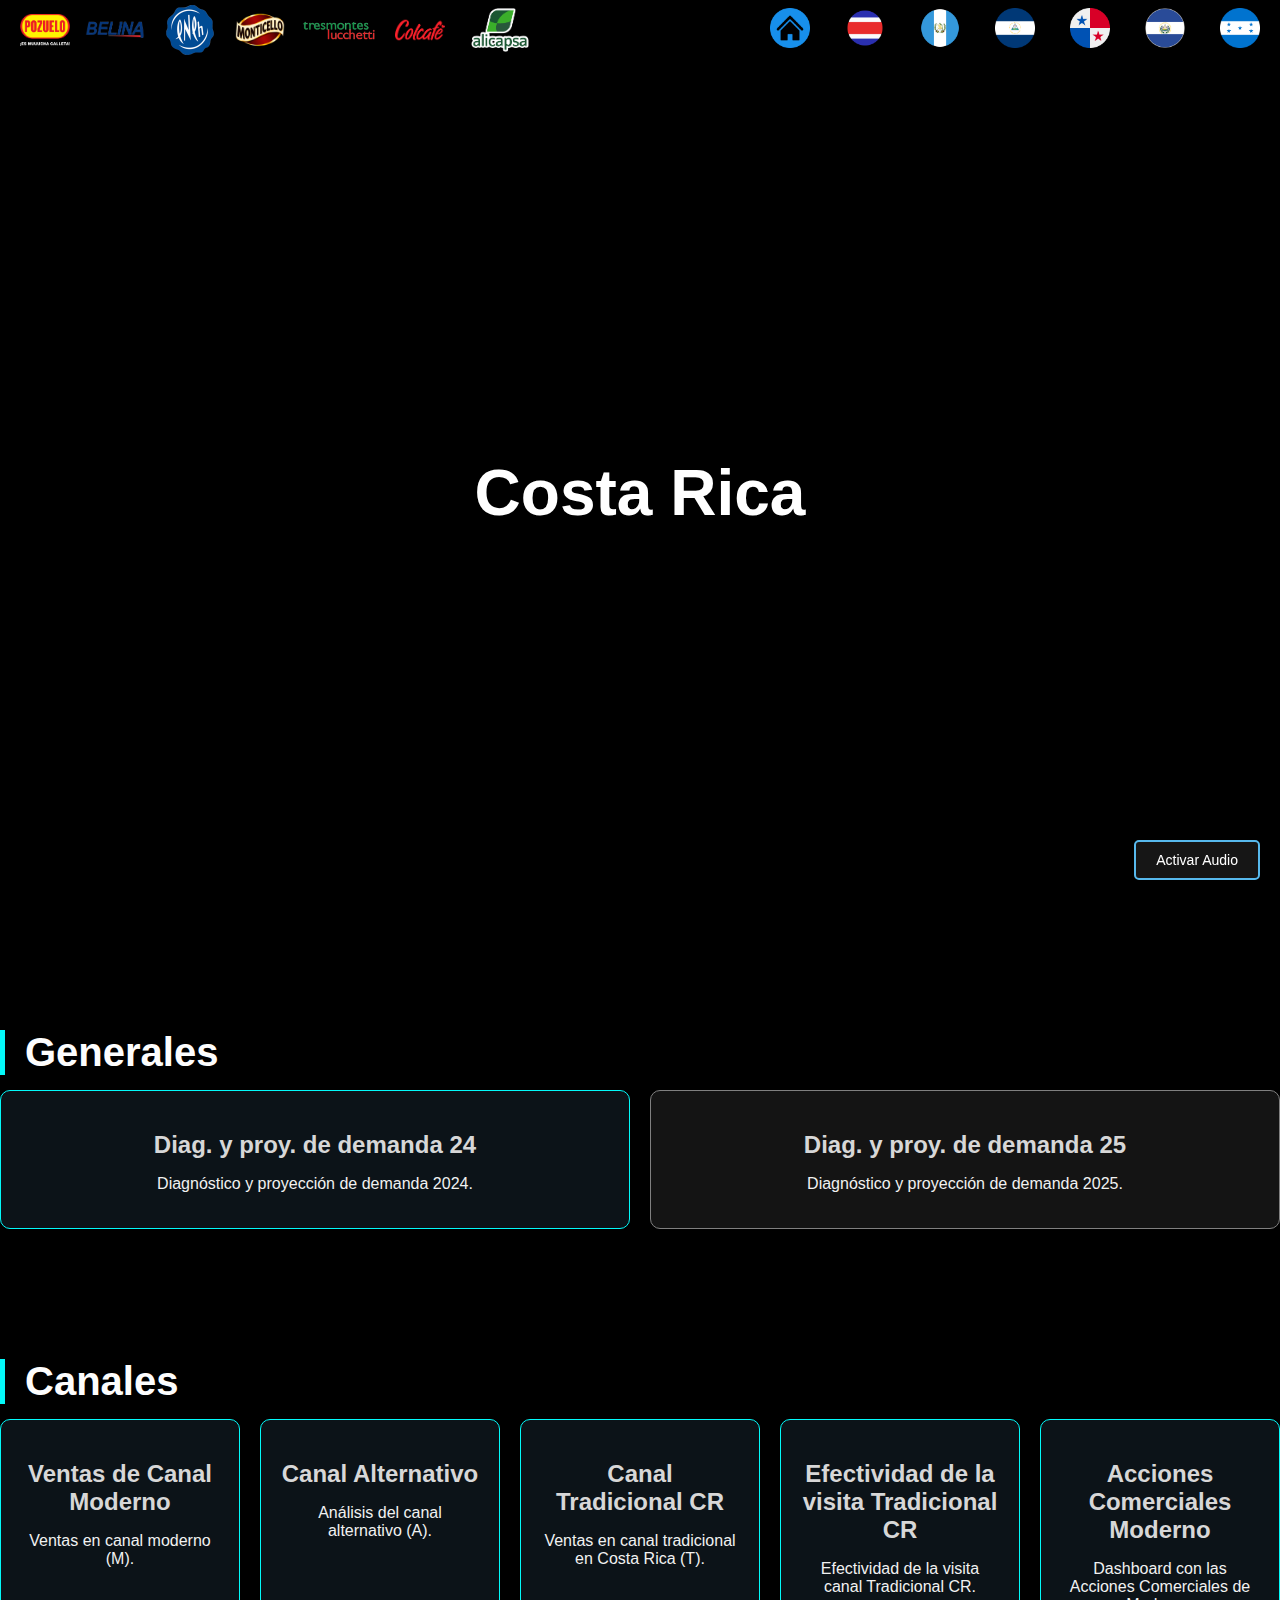
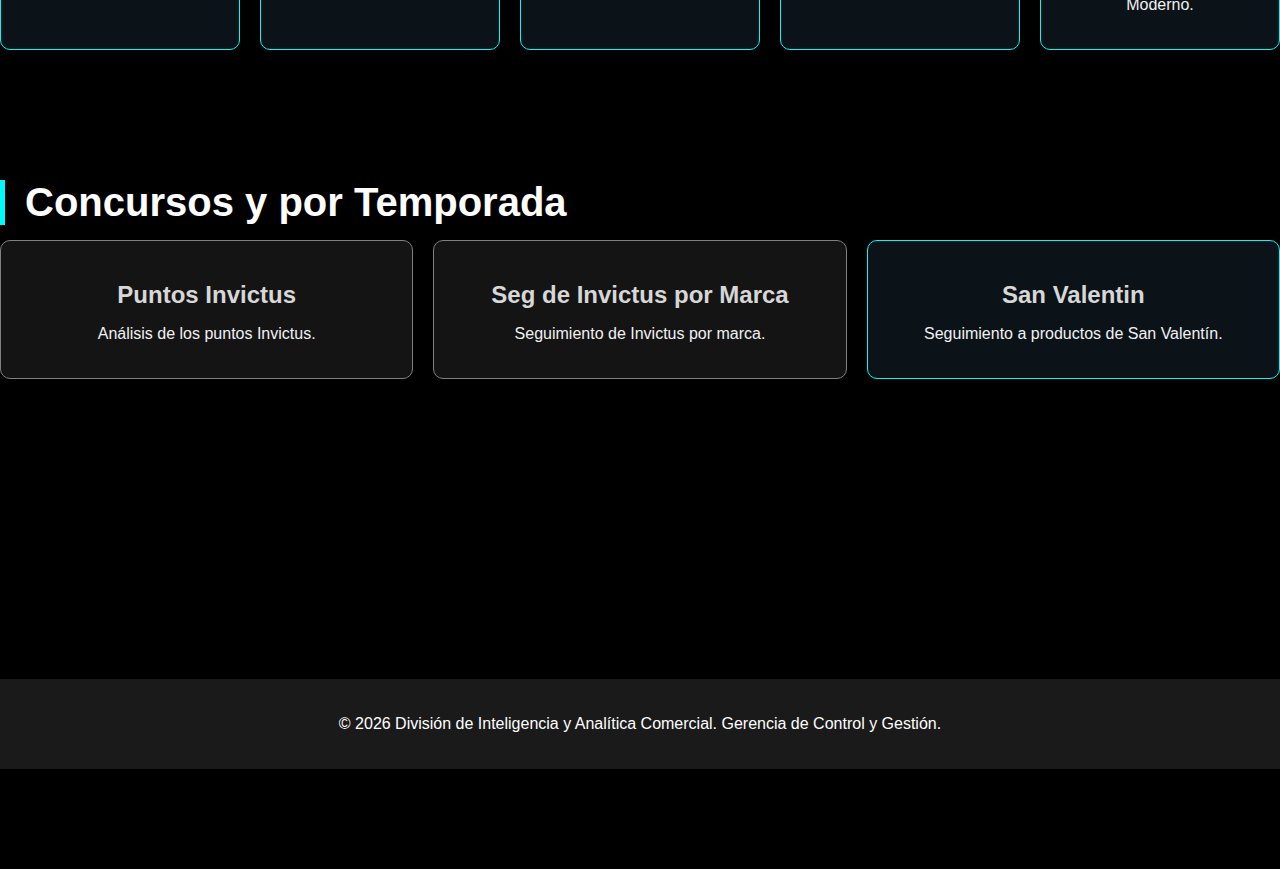
==== commit 825667a2: "Update cr.html" ====
--- a/cr.html
+++ b/cr.html
@@ -79,11 +79,14 @@
         <h2 class="section-title">Generales</h2>
         <div class="grid-container">
    
-            <a href="https://app.powerbi.com/reportEmbed?reportId=870f4114-0eff-41e1-b656-435592fafd74&autoAuth=true&ctid=820fb4b7-4c99-4234-8e77-5038c7b08160" class="report-card" target="_blank">
-                <h2 class="report-title">Diag. y proy. de demanda</h2>
-                <p class="report-description">Diagnóstico y proyección de demanda.</p>
-            </a>
-            
+            <a href="https://app.powerbi.com/groups/70ac6d6a-94c8-4980-93ef-a9ef0a1c0e58/reports/870f4114-0eff-41e1-b656-435592fafd74/ReportSection?experience=power-bi" class="report-card" target="_blank">
+                <h2 class="report-title">Diag. y proy. de demanda 24</h2>
+                <p class="report-description">Diagnóstico y proyección de demanda 2024.</p>
+            </a>
+                <a href="" class="report-card" target="_blank">
+                <h2 class="report-title">Diag. y proy. de demanda 25</h2>
+                <p class="report-description">Diagnóstico y proyección de demanda 2025.</p>
+            </a>
      
   
         </div>
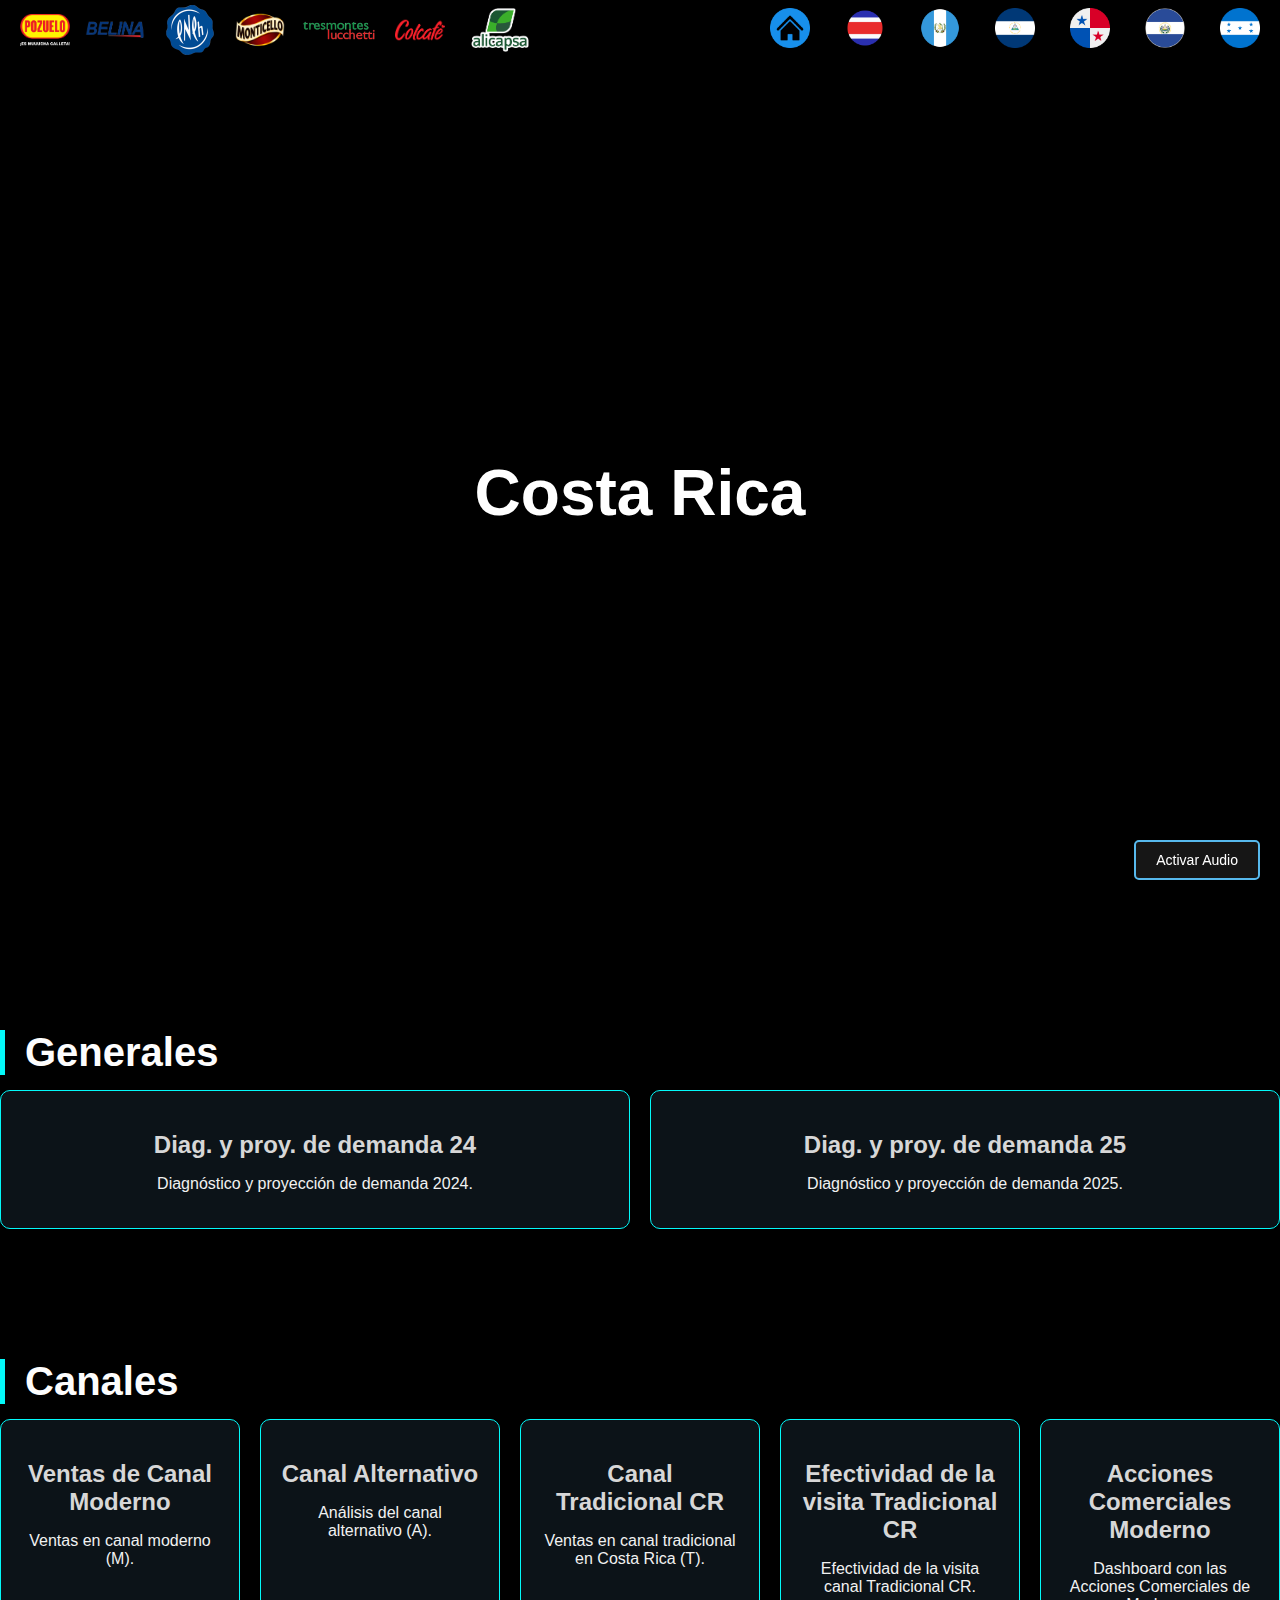
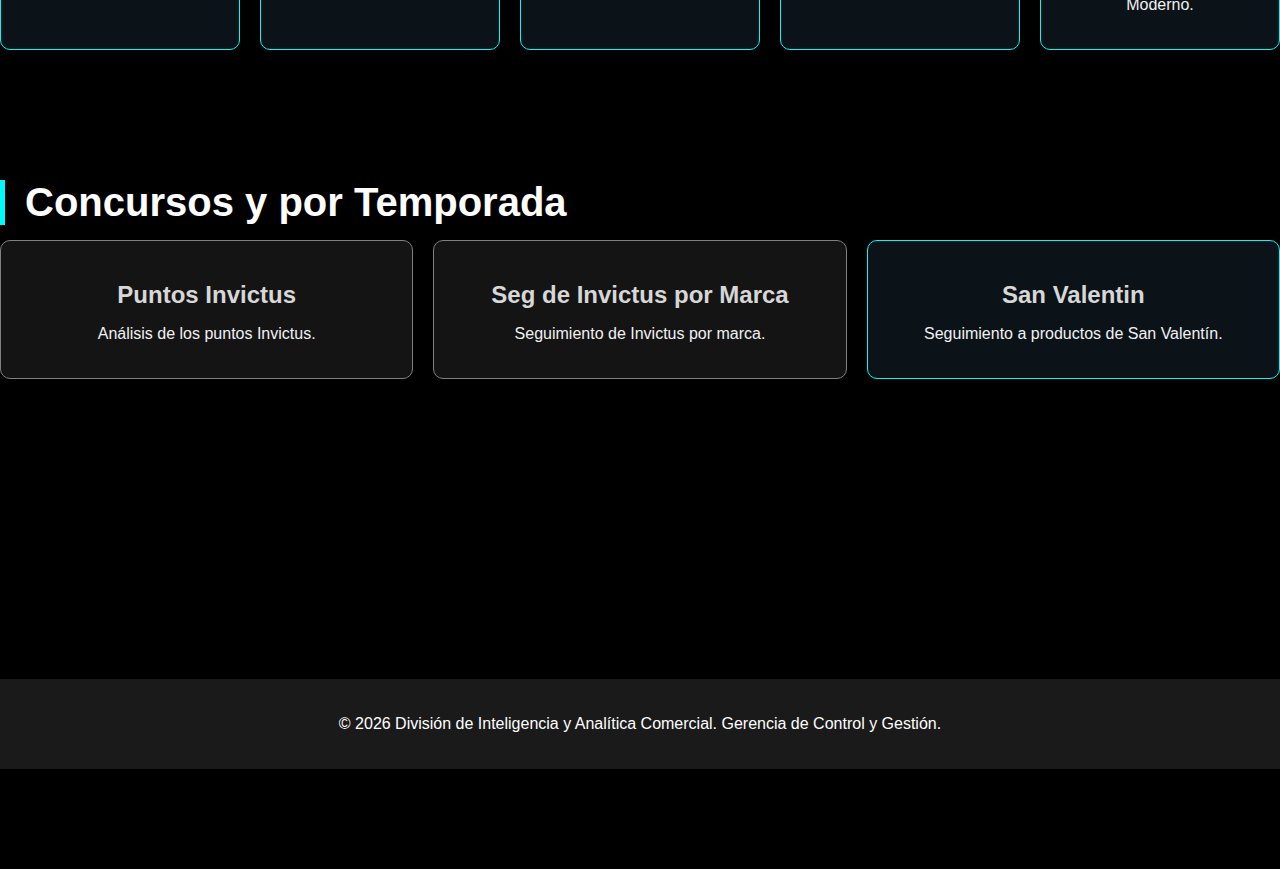
==== commit 33e166ce: "Update cr.html" ====
--- a/cr.html
+++ b/cr.html
@@ -83,7 +83,7 @@
                 <h2 class="report-title">Diag. y proy. de demanda 24</h2>
                 <p class="report-description">Diagnóstico y proyección de demanda 2024.</p>
             </a>
-                <a href="" class="report-card" target="_blank">
+                <a href="https://app.powerbi.com/groups/70ac6d6a-94c8-4980-93ef-a9ef0a1c0e58/reports/a88a9ab9-bf92-480b-90c7-3ba67381d8d0/ReportSection?experience=power-bi" class="report-card" target="_blank">
                 <h2 class="report-title">Diag. y proy. de demanda 25</h2>
                 <p class="report-description">Diagnóstico y proyección de demanda 2025.</p>
             </a>
